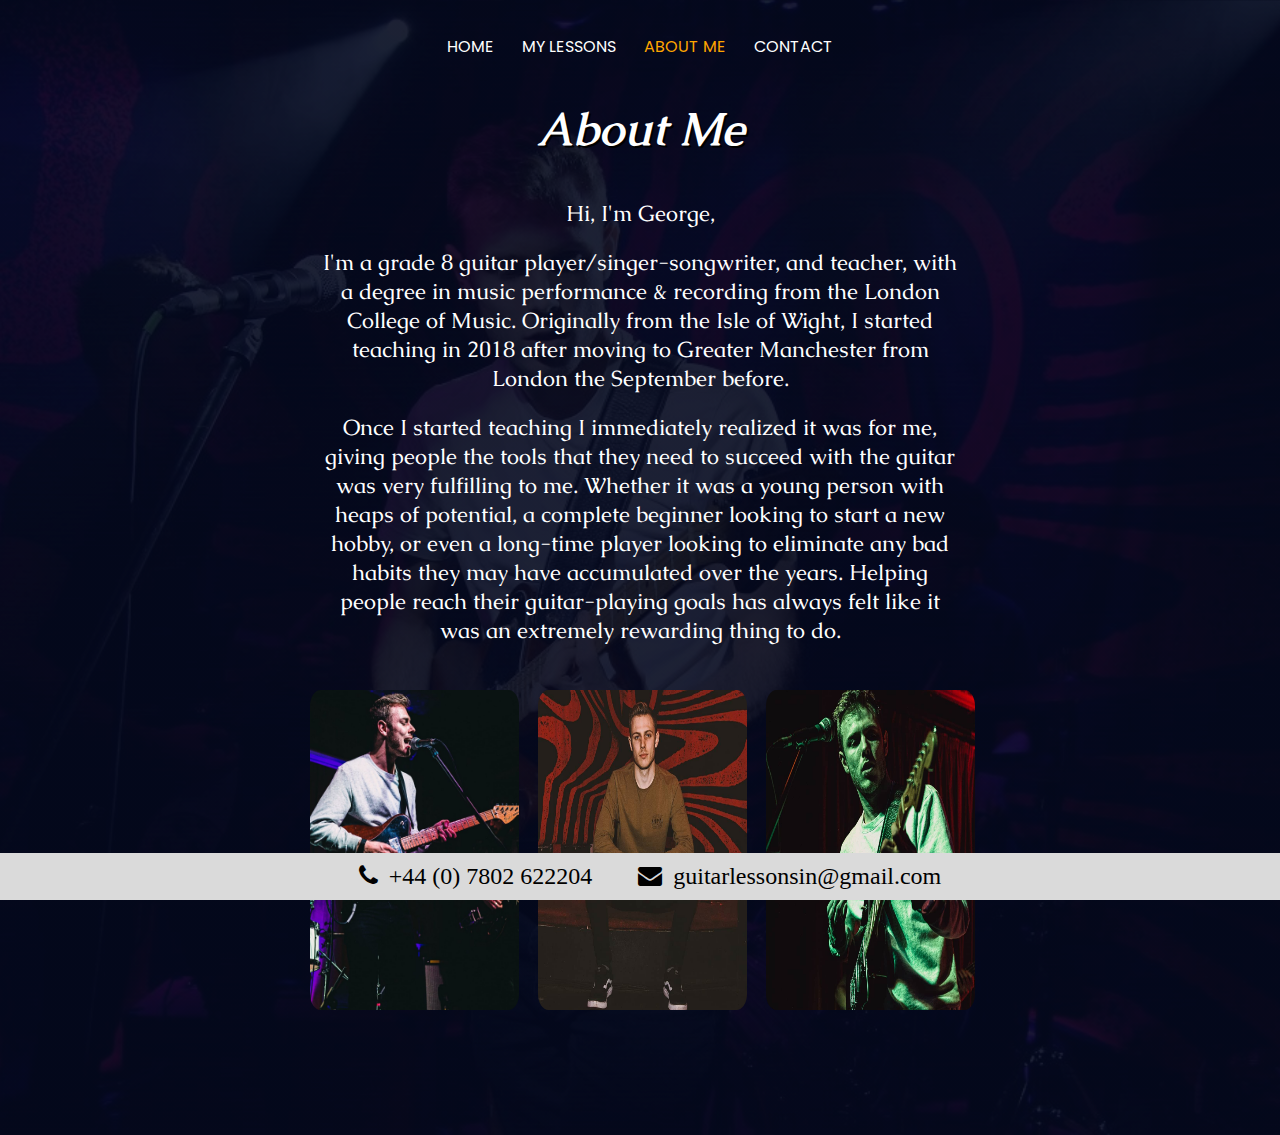
==== About-me.html @ a3cabacf "Add files via upload" ====
<!DOCTYPE html>
<html lang="en">
<head>
   <!--- Meta tags --->
  <title>Guitar Lessons | About me</title>
  <meta charset="utf-8">
    <meta name="viewport" content="width=device-width, initial-scale=1.0">
    <meta name="description" content="George capon is a grade 8 guitar player with a degree in music performance
    and recording">
    <meta name="keywords" content="lessons, guitar tutor, guitar lessons near me, 1-1, 1 to 1, zoom, guitar tuition,
    guitar course, guitar lessons online, guitar teacher, online guitar teacher, guitar teacher near me,
    guitar lessons in Melbourne">
    <meta name="author" content="George Capon">
  
<!--- Link to my Stylesheet --->
        <link rel="stylesheet" href="style.css">

         <!--- Link to font-awesome allowing me to use icons --->
        <link rel="stylesheet" href="https://stackpath.bootstrapcdn.com/font-awesome/4.7.0/css/font-awesome.min.css">

        <!--- The three different fonts used --->
        <link rel="preconnect" href="https://fonts.googleapis.com">
        <link rel="preconnect" href="https://fonts.gstatic.com" crossorigin>
        <link href="https://fonts.googleapis.com/css2?family=Poppins:wght@600&display=swap" rel="stylesheet">
    
        <link rel="preconnect" href="https://fonts.googleapis.com">
    <link rel="preconnect" href="https://fonts.gstatic.com" crossorigin>
    <link href="https://fonts.googleapis.com/css2?family=Playfair+Display&display=swap" rel="stylesheet">
    
    <link rel="preconnect" href="https://fonts.googleapis.com">
    <link rel="preconnect" href="https://fonts.gstatic.com" crossorigin>
    <link href="https://fonts.googleapis.com/css2?family=Caudex:ital,wght@0,400;1,400;1,700&display=swap" rel="stylesheet">
</head>

<body>
    <section class="about-header">
        <nav>
            
            <div class="nav-links" id="navLinks">
                <i class="fa fa-times" onclick="hideMenu()"></i>
                <ul>
                    <li><a href="index.html" >HOME</a></li>
                    <li><a href="My-lessons.html">MY LESSONS</a></li>
                    <li><a href="About-me.html" class="active">ABOUT ME</a></li>
                    <li><a href="Contact.html">CONTACT</a></li>
                </ul>
                
            </div>
            <i class="fa fa-bars" onclick="showMenu()"></i>
        </nav>
        <div class="about-me-background-one">
        <section class="about-me">

            <h1 class="about-main-heading">
                About Me
            </h1>
            
            <p class="about-me-text">
            
               <span class="about-me-introduction"> Hi, I&apos;m George,</span>
            
            ​
            
            I&apos;m a grade 8 guitar player/singer-songwriter, and teacher, with a degree in music performance & recording from the London College of Music.
            
            Originally from the Isle of Wight, I started teaching in 2018 after moving to Greater Manchester from London the September before. </p>
            
            <p class="about-me-text">
            Once I started teaching I immediately realized it was for me, giving people the tools that they need to succeed with the guitar
            was very fulfilling to me. Whether it was a young person with heaps of potential, a complete
            beginner looking to start a new hobby, or
            even a long-time player looking to eliminate any bad habits they may have accumulated over the years. Helping people reach their
            guitar-playing goals has always felt like it was an extremely rewarding thing to do.
            </p>
        
        </div>
        <div class="about-me-background-two">
                    

                    <section class="about-me-images">

                        <div class="row">
                            <div class="first-image-column">
                              <img src="about_me_left_picture.jpg" alt="George (guitar teacher) singing and playing guitar at a live gig with a band" style="width:100%">
                            </div>
                            <div class="second-image-column">
                              <img src="about_me_center_picture.jpg" alt="George (guitar teacher) sat down on a platform" style="width:100%">
                            </div>
                            <div class="third-image-column">
                              <img src="about_me_right_picture.jpg" alt="George (guitar teacher) singing and playing guitar at a live gig" style="width:100%">
                            </div>
                          </div>
                    </section>
               </div>
                    </section>
            
                    


                    

                    <script>
                        var navLinks = document.getElementById("navLinks");
                        
                        function showMenu(){
                        navLinks.style.right = "0";
                        }
                        
                        function hideMenu(){
                        navLinks.style.right = "-500px";
                        }
                        
                        </script>

<footer class="footer">
    <div class="footer-content">
      <div class="desktop-links">
        <a class="phone-link" href="https://wa.me/+447802622204">
          <i class="fa fa-phone" aria-hidden="true"></i>
          +44 (0) 7802 622204
        </a>
        <a class="email-link" href="mailto:guitarlessonsin@gmail.com">
          <i class="fa fa-envelope"></i>
          guitarlessonsin@gmail.com
        </a>
      </div>
      <div class="mobile-buttons">
        <a class="phone-button" href="https://wa.me/+447802622204">
          <button>
          <i class="fa fa-phone" aria-hidden="true"></i>
        </button>
         </a>
        <a class="email-button" href="mailto:guitarlessonsin@gmail.com">
          <button>
          <i class="fa fa-envelope-o" aria-hidden="true"></i>
        </button>
  </a>
  
      </div>
    </footer>
                    </body>
                    </html>
---- style.css ----
* {
  margin:0px;
  padding:0px;
}

.home-header{
  min-height:100vh;
  width:100%;
  background-image: linear-gradient(rgba(4,9,30,0.8),rgba(4,9,30,0.7)),url('Home_scroll_picture.jpg');
  background-position:center;
  background-size:cover;
}

nav{
  display:flex;
  padding:2% 6%;
  justify-content:space-between;
  align-items:center;
}

.nav-links{
  flex:1;
  text-align:center;
}

.nav-links ul li{
  list-style:none;
  display:inline-block;
  padding:8px 12px;
  position:relative;
}

.nav-links ul li a{
  font-family:'Poppins', sans-serif;
  color: white;
  text-decoration: none;
  font-size:16px;
}

.nav-links ul li::after{
  content: '';
  width:0%;
  height:2px;
  background: #f44336;
  display:block;
  margin: auto;
  transition:0.5s;
}

.nav-links ul li:hover::after{
  width:100%;
}

.nav-links ul li .active {
  color:orange;
}

.text-box{
  width: 90%;
  color: #fff;
  position: absolute;
  top:50%;
  left:50%;
  transform: translate(-50%, -50%);
  text-align: center;
}

.text-box h1{
  font-size:62px;
  text-shadow: 2px 2px black;
}

.text-box p {
  margin:10px 0 40px;
  font-size:18px;
  color: #fff; 
}

nav .fa{
  display:none;
}

@media(max-width: 700px){
  .text-box h1{
    font-size:20px;
}
  nav {
    background-color: #262B3B;
  }

  .nav-links ul li{
    display:block;
}
.nav-links{
  position:fixed;
  background: #262B3B;
  height:100vh;
  width:200px;
  top:0;
  right:-200px;
  text-align:left;
  z-index:1;
  transition:1s;
}
nav .fa{
  display:block;
  color: #fff;
  margin:10px;
  font-size:22px;
  cursor:pointer;
}

nav .fa-bars {
  color:#fff;
}
.nav-links ul{
  padding:30px;
}
}

/*----- Video Intro -----*/
.main-section{
  background-color:#dadada;
}
.video-intro{
    width: 80%;
    margin: auto;
    text-align: center;
    padding-top:100px;
    margin-bottom:40px;
}

@media(max-width: 700px){
  .main-section {
    margin-bottom:-100px;
  }
    video{
        width:110%;
        height:110%;
    }

    .video-intro{
        margin-left:6%;
        margin-bottom:100px;
    }

  }

/*----- Lessons ----*/

.lessons{
  display:flex;
  flex-direction:row;
  margin:0 25%;
  margin-top:50px;
  padding-bottom:50px;
}

.lessons-text{
  width:100%;
  height:100%;
}





.lessons-heading {
  font-family: 'Playfair Display', serif;
  font-weight:400;
  font-size:50px;
  text-align:center;
  padding-bottom:15px;
}

.lessons p {
  font-family: 'Caudex', serif;
  font-size: 20px;
  max-width:800px;
  margin-bottom:30px;
  margin-left:7.5%;
  text-align:center;
}

.lessons-image{
height:400px;
width:500px;
margin-left: 25%;
margin-bottom:10px;
margin-top:20px;
}

.lessons-slogan,
.lessons-intro{
  display:block;
  font-style: italic;
  font-size:24px;
  padding-bottom:25px;
  text-align:center;
}


.lessons-intro {
  font-style: normal;

}

.welcome-subheading {
      font-family: 'Caudex', serif;
      font-weight:700;
      font-size:30px;
      text-align:center;
      padding-bottom:15px;
      color:black;
}

@media(max-width: 700px){
  .lessons{
     width:88.4%;
     margin:0 5.9%;
     margin-bottom:20px;
  }

  .lessons-text {
    margin-bottom:100px;
}


  .lessons-heading{
      font-size:32px;
      margin-top:0px
  }

  .lessons-slogan{
      font-size:16px;
  }

  .lessons-intro{
font-size:22px;
text-align:center;
  }

  .lessons p{
      font-size:16px;
      text-align:center;
      margin-right:20px;
  }

  .welcome-subheading {
      font-size:28px;
      text-align:center;
  }

  .lessons-image {
    height:210px;
    width:250px;
    margin-left:11.2%;
  }

 
.lessons-testimonial {
  margin-top:0px;
}
}

/*------ Welcome review ------*/



.lessons-testimonial {
  background-color:black;
  height:300px;
  padding-bottom:100px;
  width:100%;
}


.lessons-quotes-image{
  display:block;
  height:50px;
  width:50px;
  margin-left:auto;
  margin-right:auto;
  font-size:24px;
  padding-top:50px;
}

.row{
  flex-basis:44%;
  border-radius:10px;
  margin:0% 25% 5% 25%;
  padding:25px;
  cursor:pointer;
  display:flex;
  width:50%;
}

.row p{
padding:0;
color:#fff;
font-weight: 400;
font-style:italic;
font-size:24px;
}

#home-row{
margin:0 auto;
}

.author{
  display:block;
  margin: 15px 0px 35px 0px;
  font-weight:700;
  text-align:center;
}

@media(max-width: 700px) {

  .lessons-testimonial {
      width:100%;
      height:320px;
      margin-bottom:20px;
  }

  .lessons-quotes-image{
      height: 12%;
      width:12%;
      margin: 4% 0% 0% 45%;
  }

  .row{
      width:200px;
      margin:0px auto 200px auto;
  }

  .row p{
      font-size:16px;
      height:200px;
      width:280px;
  }

  #home-row p{
    margin-left:-30px;
  }

  .author {
margin-left:-10px;
  }
}

.lessons-header{
  min-height:100vh;
  width:100%;
  background-image: linear-gradient(rgba(4,9,30,0.8),rgba(4,9,30,0.9)),url('My_lessons_picture.jpg');
  background-position:center;
  background-size:cover;
}

.my-lessons-text{
  text-align:center;
  padding-top:5px;
  }

  .lessons-opening-header,
  .lessons-subheading,
  .lessons-testimonies,
  .testimonials-heading
   {
      color:white;
      font-family: 'Caudex', serif;
      font-weight:700;
      font-style:italic;
      padding-bottom:40px;
      font-size:46px;
      text-shadow: 2px 2px black;
      text-align:center;
  }

  .first-para,
    .second-para,
    .third-para,
    .testimonies-slogan

    {
        font-family: 'Caudex', serif;
        font-weight:400;
    color:white;
    font-size:20px;
    margin:0px 20%;
    padding-bottom:25px;
    text-align:center;
    }


    .row {
      margin-bottom:0px;
     }
    .testimonials {
      width:100%;
    }

    .testimonial-col1,
  .testimonial-col3{
   width:100%;
    border-radius:10px;
    margin-bottom:15%;
text-align:left;
background: #fff3f3;
padding:25px;
cursor:pointer;
display:flex;
margin-right:30px;
transition: transform .4s;
  }

  .testimonial-col2{
    width:145%;
     border-radius:10px;
     margin-bottom:15%;
 text-align:left;
 background: #fff3f3;
 padding:25px;
 cursor:pointer;
 display:flex;
 margin-right:30px;
 transition: transform .4s;
   }

   .testimonial-col1:hover,
   .testimonial-col2:hover,
   .testimonial-col3:hover {
    box-shadow: 4px 4px 8px 8px rgba(211, 211, 211, 0.2), 6px 6px 20px 20px rgba(211, 211, 211, 0.2);
    transform: scale(1.1);
   }

  .testimonial-col1 p,
  .testimonial-col2 p,
  .testimonial-col3 p{
    font-family: 'Caudex', serif;
    font-size:18px;
color:#000;
  }

  .testimonial-col1 h3,
  .testimonial-col2 h3,
  .testimonial-col3 h3 {
    margin-top:15px;
    text-align:left;
  }

  @media(max-width: 700px) {

    .lessons-header{
   background-image: none;
      background-color:#262B3B;
    }

    .lessons-opening-header {
      padding-top:20px;
    }

    .lessons-background-one {
      min-height:70vh;
    width:100%;
      background-image: linear-gradient(rgba(4,9,30,0.7),rgba(4,9,30,0.9)),url('My_lessons_picture.jpg');
      background-position:center;
      background-size:cover;
    }

    .lessons-background-two {
      min-height:70vh;
      width:100%;
        background-image: linear-gradient(rgba(4,9,30,0.7),rgba(4,9,30,0.9)),url('background-two-my-lessons.jpg');
        background-position:center;
        background-size:cover;
        box-shadow: 1px 0 8px 0 black inset;
    }

    .row{
      flex-direction:column;
      
  }

  #lessons-row {
    margin-bottom:15px;
  }

  .lessons-subheading {
    margin-left:15%;
    margin-right:15%;
  }
 
  .testimonial-col1,
  .testimonial-col2,
  .testimonial-col3{
  max-width:100%;
  margin-left:-20px;
}

.testimonial-col1 p,
.testimonial-col2 p,
.testimonial-col3 p{
  font-size:16px;
max-width:68%;
height:100%;
padding:0; 
}

.testimonial-col1 h3 {
margin-left:20%;
margin-top:-2%;
}


.testimonial-col2 h3 {
Margin-left: 9%;
margin-top:-2%;
}

.testimonial-col3 h3 {
Margin-left: 13%;
margin-top:-2%;
}
}

.about-header{
  min-height:100vh;
  width:100%;
  background-image: linear-gradient(rgba(4,9,30,0.9),rgba(4,9,30,0.9)),url('background-image-backup.jpg');
  background-position:center;
  background-size:cover;
}
.about-me {
  font-family: 'Caudex', serif;
  font-size:22px;
  text-align:center;
  margin:0% 25%;
  color:white;
  padding-top:5px;
}

.about-main-heading {
  font-family: 'Caudex', serif;
      font-weight:700;
      font-style:italic;
  font-size:46px;
  padding-bottom:40px;
  text-shadow:2px 2px black;
}

.about-me-text{
  padding-bottom:20px;
}

.about-me-introduction {
  display:block;
  margin-bottom:20px;
}

.about-me-images {
margin:auto;
}

.first-image-column,
.second-image-column,
.third-image-column {
border-radius:5%;
height:320px;
}

.first-image-column,
.third-image-column {
  width:55%;
}

.first-image-column {
  margin:0 3% 0 -35px;
    }
  
    .second-image-column {
      width:55%;
      margin-right:3%;
    }
  
    .third-image-column {
      margin-right:10px;
      margin-bottom:100px;
    }

    .first-image-column img,
    .second-image-column img,
    .third-image-column img{
      height:100%;
  border-radius:5%;
  transition:transform .4s;
    } 

    .first-image-column img:hover,
   .second-image-column img:hover,
   .third-image-column img:hover {
    box-shadow: 4px 4px 8px 8px rgba(211, 211, 211, 0.2), 6px 6px 20px 20px rgba(211, 211, 211, 0.2);
    transform: scale(1.3);
   }

   @media(max-width: 700px) {

    .about-header{
     background-image: none;
     background-color:#262B3B;
    }

    .about-main-heading {
      padding-top:20px;
    }

   .about-me-background-one {
     min-height:100vh;
     width:100%;
       background-image: linear-gradient(rgba(4,9,30,0.7),rgba(4,9,30,0.9)),url('about-me-background-one.jpg');
       background-position:center;
       background-size:cover;
   }

   .about-me-background-two {
    min-height:100vh;
    width:100%;
    background-image: linear-gradient(rgba(4,9,30,0.9),rgba(4,9,30,0.8)),url('about-me-background-two.jpg');
    background-position:center;
    background-size:cover;
  }

  .about-me-text {
    width:140%;
   margin-left: -20%;
  }

  .first-image-column,
  .second-image-column,
  .third-image-column {
    margin:3% 0%;
    height:250px;
    width:100%;
  }

  .third-image-column {
    margin-bottom:70px;
  }
 }

.footer {
  position: fixed;
  bottom: 0;
  left: 0;
  width: 100%;
  padding: 10px;
  text-align: center;
z-index:999;
background-color: #dadada;


}.desktop-links {
  display: block;
}

.phone-link,
.email-link {
  text-decoration: none;
  margin: 10px;
  padding: 10px;
  color:black;
  font-size:24px;
}

.phone-link i,
.email-link i {
  margin-right: 5px;
}

.mobile-buttons {
  display: none;
}

.desktop-links {
  font-size:22px;
}

.phone-button,
.email-button {
  text-decoration: none;
  color: #fff;
  margin: 10px;
  padding: 10px;
  display: flex;
  align-items: center;
  justify-content: center;
  width: 50%;
}

.phone-button i,
.email-button i {
  margin-right: 5px;
}

@media (max-width: 700px) {
  .desktop-links,
  .phone-link,
  .email-link
   {
    display: none;
  }

  .footer {
    padding:10px;
    margin:0px;
    background-color:pink;
   height:40px;
   width:360px;
  }

  .footer-content {
    margin-top:-9px;
    padding:0px;
    height:40px;
    background-color:red;
 margin-left:-10px;
 padding:0px;
  }

  .mobile-buttons {
    display: flex;
    margin:0px;
    padding:0px;
    width:360px;
  }

  .phone-button {
    background-color: #a3e0a3;
    width:180px;
    float:left;
    border:none;
    height:40px;
    margin:0px;
  }

  .email-button {
    background-color: #e57373;
    margin:0px;
    width:180px;
    border:none;
    height: 40px;
  }

  .phone-button .fa-phone,
    .email-button .fa-envelope-o {
      font-size:30px;
      color:white;
    }

    .phone-button button {
      border:none;
      background-color:#a3e0a3;
      margin-top:5px;
    }
    .email-button button {
      border:none;
      background-color:#e57373;
    }
  }

  .contact-header{ 
    min-height:100vh;
        width:100%;
        background-image: linear-gradient(rgba(4,9,30,0.9),rgba(4,9,30,0.8)),url('contact_picture.jpg');
        background-position:center;
        background-size:cover;
  }

  .contact-text {
    font-family: 'Caudex', serif;
    font-weight:700;
    font-style:italic;
font-size:46px;
    color:white;
    text-align:center;
    padding-bottom:40px;
  }

  .contact-us {
    width:80%;
    margin:auto;
  }

  .contact-col{
    flex-basis: 48%;
    margin-bottom: 30px;
    color:black;
  }

  .contact-col .phone-icon,
  .contact-col .email-icon
   {
    display:flex;   
    align-items:center;
    margin-bottom:40px;
    margin-right:80px;
  }

  .contact-col .phone-icon {
    margin-left:25px;
    margin-top:90px;
  }

  .contact-col .email-icon {
    justify-content: center;
  }

  .contact-col div .fa{
    font-size:28px;
    color: #f44336;
    margin: 10px;
    margin-right:30px;
  }

  .contact-col div h5 {
    font-family:  'Caudex', serif;
    font-size:20px;
    margin-bottom:5px;
    color: #fff;
  }

  .contact-col input, .contact-col textarea{
    width:100%;
    padding:15px;
    margin-bottom:17px;
    outline:none;
    border: none;
    border-bottom:1px solid white;
    box-sizing:border-box;
    background:transparent;
  }

  .contact-col input[type=text],
  .contact-col input[type=email],
  .contact-col textarea{
    font-family:  'Caudex', serif;
    font-size:18px;
    color:white;
  }

  .contact-col input::placeholder,
  .contact-col textarea::placeholder{
    font-size:18px;
  }

  .hero-btn {
    display:inline-block;
    text-decoration:none;
    color: #fff;
    border:1px solid #fff;
    padding:12px 34px;
    font-size:13px;
    background:transparent;
    position:relative;
    cursor:pointer;
  }

  .hero-btn:hover {
    border: 1px solid #f44336;
    background: #f44336;
    transition:1s;
  }

  .contact-phone-number,
  .contact-email-address {
    text-decoration: none;
  }

  @media(max-width: 700px) {

    .contact-text {
     padding-top:20px;
    }
  
   #contact-row {
    margin-left:10px;
    width:100%;
   }

   .contact-col form {
    margin-right:60px;
  }

  .contact-col {
    width:100%;
    margin: auto 0;
      }
  
      .contact-col .phone-icon,
      .contact-col .email-icon {
        margin:auto 0;
      }

      .contact-col .email-icon {
        margin-top:15px;
        margin-bottom:15px;
        width:75%;
      }
  
      .contact-col div .fa-envelope-o,
      .contact-col div .fa-phone
       {
        margin-right:10px;
      }
  
      .contact-col div h5 {
        text-align:Center;
      }
  }
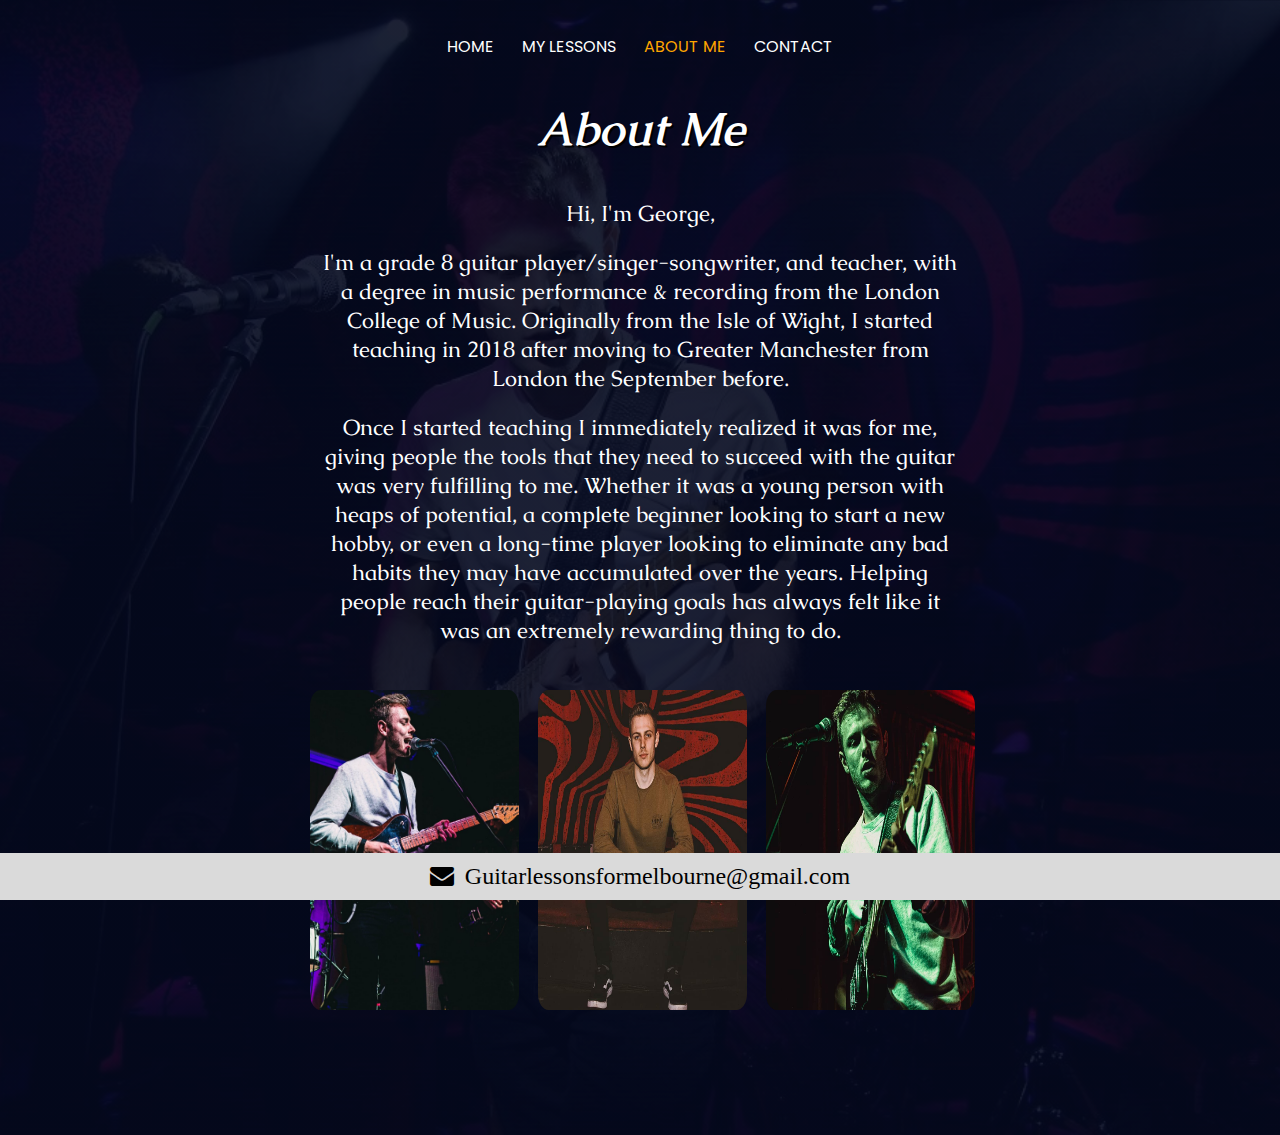
==== commit ae98ef4e: "Add files via upload" ====
--- a/About-me.html
+++ b/About-me.html
@@ -115,13 +115,9 @@
 <footer class="footer">
     <div class="footer-content">
       <div class="desktop-links">
-        <a class="phone-link" href="https://wa.me/+447802622204">
-          <i class="fa fa-phone" aria-hidden="true"></i>
-          +44 (0) 7802 622204
-        </a>
-        <a class="email-link" href="mailto:guitarlessonsin@gmail.com">
+        <a class="email-link" href="mailto:Guitarlessonsformelbourne@gmail.com">
           <i class="fa fa-envelope"></i>
-          guitarlessonsin@gmail.com
+          Guitarlessonsformelbourne@gmail.com
         </a>
       </div>
       <div class="mobile-buttons">
@@ -130,7 +126,7 @@
           <i class="fa fa-phone" aria-hidden="true"></i>
         </button>
          </a>
-        <a class="email-button" href="mailto:guitarlessonsin@gmail.com">
+        <a class="email-button" href="mailto:Guitarlessonsformelbourne@gmail.com">
           <button>
           <i class="fa fa-envelope-o" aria-hidden="true"></i>
         </button>
--- a/style.css
+++ b/style.css
@@ -168,7 +168,7 @@
 .lessons-heading {
   font-family: 'Playfair Display', serif;
   font-weight:400;
-  font-size:50px;
+  font-size:60px;
   text-align:center;
   padding-bottom:15px;
 }
@@ -190,19 +190,13 @@
 margin-top:20px;
 }
 
-.lessons-slogan,
-.lessons-intro{
+.lessons-slogan
+{
   display:block;
   font-style: italic;
-  font-size:24px;
+  font-size:30px;
   padding-bottom:25px;
   text-align:center;
-}
-
-
-.lessons-intro {
-  font-style: normal;
-
 }
 
 .welcome-subheading {
@@ -233,12 +227,7 @@
 
   .lessons-slogan{
       font-size:16px;
-  }
-
-  .lessons-intro{
-font-size:22px;
-text-align:center;
-  }
+  } 
 
   .lessons p{
       font-size:16px;
@@ -304,12 +293,13 @@
 }
 
 #home-row{
-margin:0 auto;
+text-align:Center;
+margin-left:24%;
 }
 
 .author{
   display:block;
-  margin: 15px 0px 35px 0px;
+  margin: 20px 20px 0px 0px;
   font-weight:700;
   text-align:center;
 }
@@ -325,7 +315,7 @@
   .lessons-quotes-image{
       height: 12%;
       width:12%;
-      margin: 4% 0% 0% 45%;
+      margin: 4% 0% 0% 43%;
   }
 
   .row{
@@ -340,11 +330,11 @@
   }
 
   #home-row p{
-    margin-left:-30px;
+    margin-left:-70px;
   }
 
   .author {
-margin-left:-10px;
+margin-left:15px;
   }
 }
 
@@ -652,17 +642,20 @@
   bottom: 0;
   left: 0;
   width: 100%;
-  padding: 10px;
+  padding: 10px 0 10px 0;
   text-align: center;
 z-index:999;
 background-color: #dadada;
-
-
-}.desktop-links {
+}
+
+
+
+.desktop-links {
   display: block;
-}
-
-.phone-link,
+  width:100%;
+  margin:0;
+}
+
 .email-link {
   text-decoration: none;
   margin: 10px;
@@ -671,7 +664,6 @@
   font-size:24px;
 }
 
-.phone-link i,
 .email-link i {
   margin-right: 5px;
 }
@@ -684,22 +676,9 @@
   font-size:22px;
 }
 
-.phone-button,
-.email-button {
-  text-decoration: none;
-  color: #fff;
-  margin: 10px;
-  padding: 10px;
-  display: flex;
-  align-items: center;
-  justify-content: center;
-  width: 50%;
-}
-
-.phone-button i,
-.email-button i {
-  margin-right: 5px;
-}
+
+
+
 
 @media (max-width: 700px) {
   .desktop-links,
@@ -710,11 +689,11 @@
   }
 
   .footer {
-    padding:10px;
     margin:0px;
     background-color:pink;
-   height:40px;
-   width:360px;
+   height:38px;
+   width:350px;
+   padding-left:10px;
   }
 
   .footer-content {
@@ -725,12 +704,29 @@
  margin-left:-10px;
  padding:0px;
   }
-
+  
   .mobile-buttons {
     display: flex;
     margin:0px;
     padding:0px;
     width:360px;
+  }
+
+  .phone-button,
+  .email-button {
+    text-decoration: none;
+    color: #fff;
+    margin: 10px;
+    padding: 10px;
+    display: flex;
+    align-items: center;
+    justify-content: center;
+    width: 50%;
+  }
+
+  #home-mobile-buttons{
+ position:fixed;
+ bottom:-2px;
   }
 
   .phone-button {
@@ -748,6 +744,11 @@
     width:180px;
     border:none;
     height: 40px;
+  }
+
+  .phone-button i,
+  .email-button i {
+    margin-right: 5px;
   }
 
   .phone-button .fa-phone,
@@ -786,7 +787,7 @@
   }
 
   .contact-us {
-    width:80%;
+    width:85%;
     margin:auto;
   }
 
@@ -796,7 +797,6 @@
     color:black;
   }
 
-  .contact-col .phone-icon,
   .contact-col .email-icon
    {
     display:flex;   
@@ -805,20 +805,17 @@
     margin-right:80px;
   }
 
-  .contact-col .phone-icon {
-    margin-left:25px;
-    margin-top:90px;
-  }
-
   .contact-col .email-icon {
-    justify-content: center;
+margin-top:100px;
+    align-items:center;
+
   }
 
   .contact-col div .fa{
     font-size:28px;
     color: #f44336;
-    margin: 10px;
-    margin-right:30px;
+
+    margin-right:15px;
   }
 
   .contact-col div h5 {
@@ -870,7 +867,6 @@
     transition:1s;
   }
 
-  .contact-phone-number,
   .contact-email-address {
     text-decoration: none;
   }
@@ -878,41 +874,40 @@
   @media(max-width: 700px) {
 
     .contact-text {
-     padding-top:20px;
+     padding-top:10px;
     }
   
    #contact-row {
     margin-left:10px;
-    width:100%;
+    width:89%;
    }
 
+
    .contact-col form {
-    margin-right:60px;
+    margin:auto 40px;
   }
 
   .contact-col {
     width:100%;
-    margin: auto 0;
+    margin: auto -20px;
       }
   
-      .contact-col .phone-icon,
       .contact-col .email-icon {
-        margin:auto 0;
-      }
-
-      .contact-col .email-icon {
-        margin-top:15px;
-        margin-bottom:15px;
-        width:75%;
+        display:block;
+        width:100%;
+        text-align:Center;
+        margin-left:10px;
+        margin-top:-40px;
       }
   
-      .contact-col div .fa-envelope-o,
-      .contact-col div .fa-phone
+      .contact-col div .fa-envelope-o
        {
-        margin-right:10px;
+        margin-bottom:20px;
       }
-  
-      .contact-col div h5 {
-        text-align:Center;
+
+
+      .contact-col .contact-email-address h5 {
+        font-size:19px;
+        margin-left:-14%;
       }
-  }
+  }